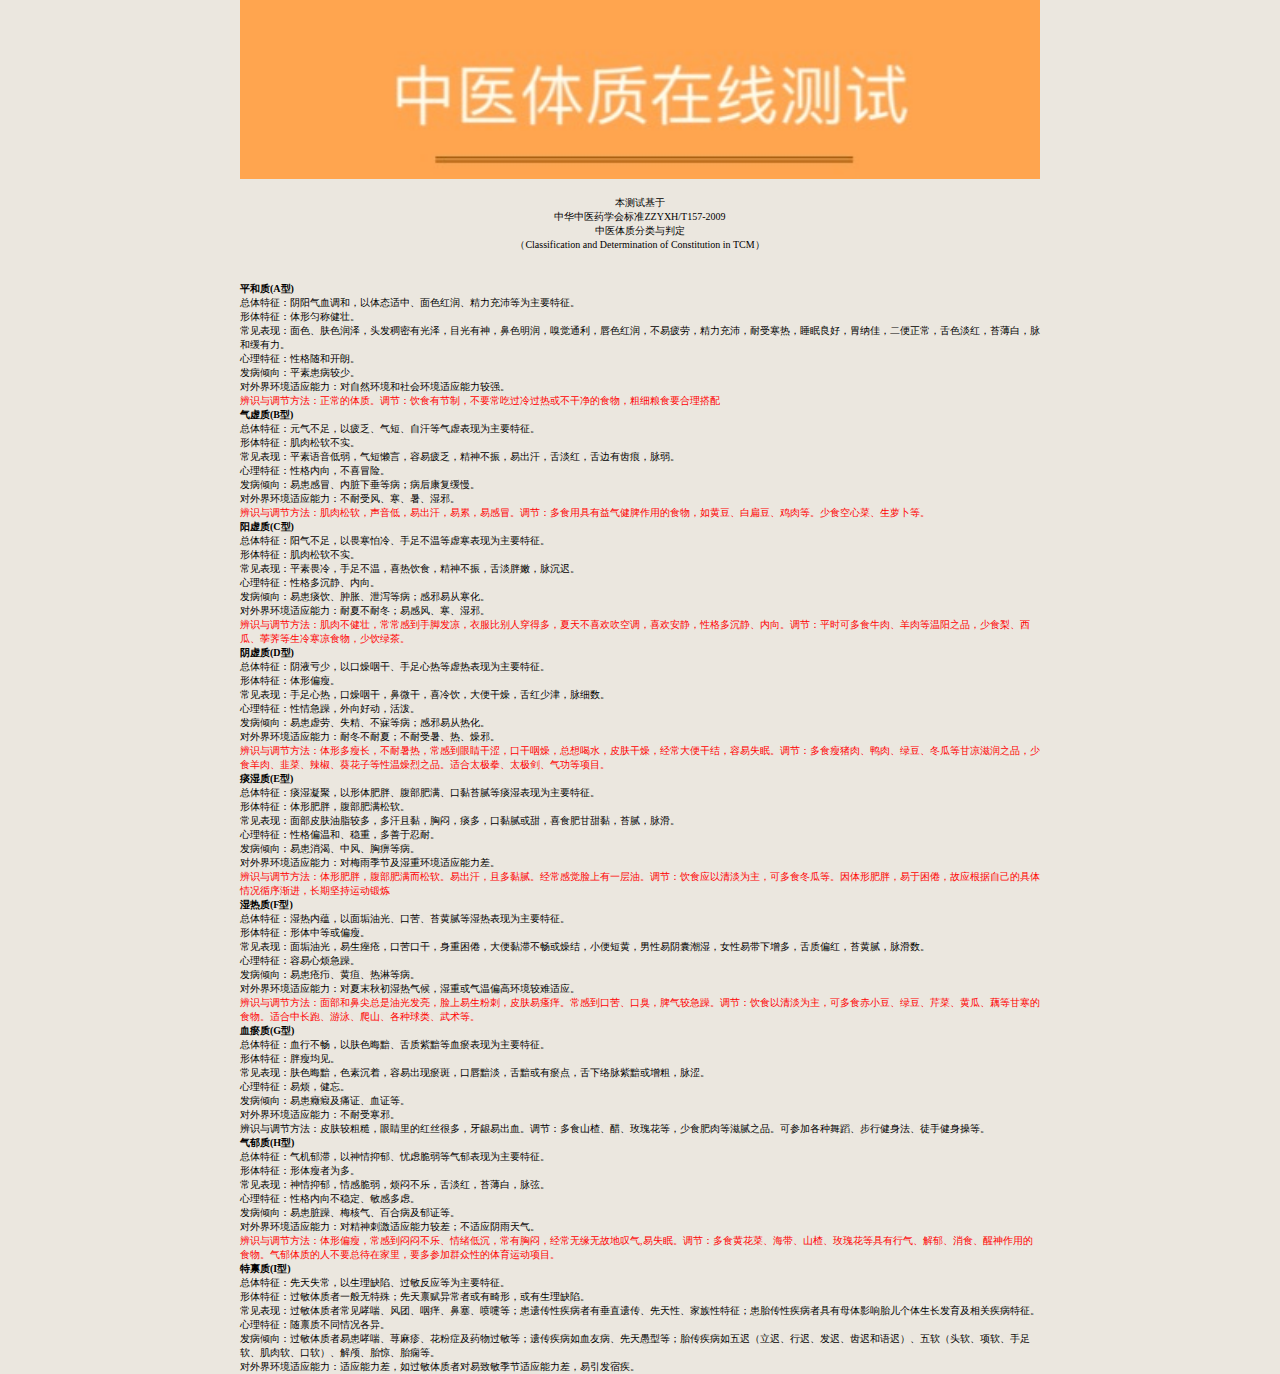
==== physical/marin.html @ 1eb84f89 "suibian" ====
<!DOCTYPE html>
<html>
	<head>
		<meta charset="UTF-8">
		<meta name="viewport" content="width=device-width,initial-scale=1.0,maximum-scale=1.0,user-scalable=0">
		<meta name="apple-mobile-web-app-capable" content="yes">
		<meta name="apple-mobile-web-app-status-bar-style" content="black">
		<title></title>
		<link rel="stylesheet" type="text/css" href="css/index.css"/>
		<script type="text/javascript" src="js/vue.js"></script>
	</head>
	<body>
		<div class="mair">
			<img src="img/logo.jpg"/ width="100%">
			<div style="margin: 15px 0; text-align: center;">本测试基于<br />
				中华中医药学会标准ZZYXH/T157-2009<br />
						中医体质分类与判定<br />
				（Classification and Determination of Constitution in TCM）</div>
			<div>
			<p v-html='items' style="font-size: 1.5rem;font-weight: bold;"></p>
			<p style="margin-top: 30px;"><strong>平和质(A型)</strong><br />
  总体特征：阴阳气血调和，以体态适中、面色红润、精力充沛等为主要特征。<br />
形体特征：体形匀称健壮。<br />
 常见表现：面色、肤色润泽，头发稠密有光泽，目光有神，鼻色明润，嗅觉通利，唇色红润，不易疲劳，精力充沛，耐受寒热，睡眠良好，胃纳佳，二便正常，舌色淡红，苔薄白，脉和缓有力。<br />
心理特征：性格随和开朗。<br />
发病倾向：平素患病较少。<br />
对外界环境适应能力：对自然环境和社会环境适应能力较强。<br />
<span>辨识与调节方法：正常的体质。调节：饮食有节制，不要常吃过冷过热或不干净的食物，粗细粮食要合理搭配</span><br />
<strong>气虚质(B型)</strong><br />
 总体特征：元气不足，以疲乏、气短、自汗等气虚表现为主要特征。<br />
形体特征：肌肉松软不实。<br />
常见表现：平素语音低弱，气短懒言，容易疲乏，精神不振，易出汗，舌淡红，舌边有齿痕，脉弱。<br />
 心理特征：性格内向，不喜冒险。<br />
发病倾向：易患感冒、内脏下垂等病；病后康复缓慢。<br />
 对外界环境适应能力：不耐受风、寒、暑、湿邪。<br />
<span>辨识与调节方法：肌肉松软，声音低，易出汗，易累，易感冒。调节：多食用具有益气健脾作用的食物，如黄豆、白扁豆、鸡肉等。少食空心菜、生萝卜等。</span><br />
<strong>阳虚质(C型)</strong><br />
 总体特征：阳气不足，以畏寒怕冷、手足不温等虚寒表现为主要特征。<br />
形体特征：肌肉松软不实。<br />
常见表现：平素畏冷，手足不温，喜热饮食，精神不振，舌淡胖嫩，脉沉迟。<br />
 心理特征：性格多沉静、内向。<br />
 发病倾向：易患痰饮、肿胀、泄泻等病；感邪易从寒化。<br />
 对外界环境适应能力：耐夏不耐冬；易感风、寒、湿邪。<br />
<span>辨识与调节方法：肌肉不健壮，常常感到手脚发凉，衣服比别人穿得多，夏天不喜欢吹空调，喜欢安静，性格多沉静、内向。调节：平时可多食牛肉、羊肉等温阳之品，少食梨、西瓜、荸荠等生冷寒凉食物，少饮绿茶。</span><br />
 <strong>阴虚质(D型)</strong> <br />
  总体特征：阴液亏少，以口燥咽干、手足心热等虚热表现为主要特征。<br />
  形体特征：体形偏瘦。<br />
  常见表现：手足心热，口燥咽干，鼻微干，喜冷饮，大便干燥，舌红少津，脉细数。<br />
 心理特征：性情急躁，外向好动，活泼。<br />
  发病倾向：易患虚劳、失精、不寐等病；感邪易从热化。<br />
  对外界环境适应能力：耐冬不耐夏；不耐受暑、热、燥邪。<br />
<span>辨识与调节方法：体形多瘦长，不耐暑热，常感到眼睛干涩，口干咽燥，总想喝水，皮肤干燥，经常大便干结，容易失眠。调节：多食瘦猪肉、鸭肉、绿豆、冬瓜等甘凉滋润之品，少食羊肉、韭菜、辣椒、葵花子等性温燥烈之品。适合太极拳、太极剑、气功等项目。</span><br />
 <strong>痰湿质(E型)</strong> <br />
总体特征：痰湿凝聚，以形体肥胖、腹部肥满、口黏苔腻等痰湿表现为主要特征。<br />
形体特征：体形肥胖，腹部肥满松软。<br />
常见表现：面部皮肤油脂较多，多汗且黏，胸闷，痰多，口黏腻或甜，喜食肥甘甜黏，苔腻，脉滑。<br />
 心理特征：性格偏温和、稳重，多善于忍耐。<br />
 发病倾向：易患消渴、中风、胸痹等病。<br />
 对外界环境适应能力：对梅雨季节及湿重环境适应能力差。<br />
<span>辨识与调节方法：体形肥胖，腹部肥满而松软。易出汗，且多黏腻。经常感觉脸上有一层油。调节：饮食应以清淡为主，可多食冬瓜等。因体形肥胖，易于困倦，故应根据自己的具体情况循序渐进，长期坚持运动锻炼</span><br />
<strong> 湿热质(F型)</strong><br />
 总体特征：湿热内蕴，以面垢油光、口苦、苔黄腻等湿热表现为主要特征。<br />
 形体特征：形体中等或偏瘦。<br />
 常见表现：面垢油光，易生痤疮，口苦口干，身重困倦，大便黏滞不畅或燥结，小便短黄，男性易阴囊潮湿，女性易带下增多，舌质偏红，苔黄腻，脉滑数。<br />
  心理特征：容易心烦急躁。<br />
 发病倾向：易患疮疖、黄疸、热淋等病。<br />
 对外界环境适应能力：对夏末秋初湿热气候，湿重或气温偏高环境较难适应。<br />
<span>辨识与调节方法：面部和鼻尖总是油光发亮，脸上易生粉刺，皮肤易瘙痒。常感到口苦、口臭，脾气较急躁。调节：饮食以清淡为主，可多食赤小豆、绿豆、芹菜、黄瓜、藕等甘寒的食物。适合中长跑、游泳、爬山、各种球类、武术等。</span><br />
<strong>血瘀质(G型)</strong><br />
总体特征：血行不畅，以肤色晦黯、舌质紫黯等血瘀表现为主要特征。<br />
形体特征：胖瘦均见。<br />
常见表现：肤色晦黯，色素沉着，容易出现瘀斑，口唇黯淡，舌黯或有瘀点，舌下络脉紫黯或增粗，脉涩。<br />
 心理特征：易烦，健忘。<br />
  发病倾向：易患癥瘕及痛证、血证等。<br />
对外界环境适应能力：不耐受寒邪。<br />
辨识与调节方法：皮肤较粗糙，眼睛里的红丝很多，牙龈易出血。调节：多食山楂、醋、玫瑰花等，少食肥肉等滋腻之品。可参加各种舞蹈、步行健身法、徒手健身操等。<br />
 <strong>气郁质(H型)</strong><br />
  总体特征：气机郁滞，以神情抑郁、忧虑脆弱等气郁表现为主要特征。<br />
 形体特征：形体瘦者为多。<br />
 常见表现：神情抑郁，情感脆弱，烦闷不乐，舌淡红，苔薄白，脉弦。<br />
 心理特征：性格内向不稳定、敏感多虑。<br />
 发病倾向：易患脏躁、梅核气、百合病及郁证等。<br />
 对外界环境适应能力：对精神刺激适应能力较差；不适应阴雨天气。<br />
<span>辨识与调节方法：体形偏瘦，常感到闷闷不乐、情绪低沉，常有胸闷，经常无缘无故地叹气,易失眠。调节：多食黄花菜、海带、山楂、玫瑰花等具有行气、解郁、消食、醒神作用的食物。气郁体质的人不要总待在家里，要多参加群众性的体育运动项目。</span><br />
 <strong>特禀质(I型)</strong> <br />
  总体特征：先天失常，以生理缺陷、过敏反应等为主要特征。<br />
 形体特征：过敏体质者一般无特殊；先天禀赋异常者或有畸形，或有生理缺陷。<br />
 常见表现：过敏体质者常见哮喘、风团、咽痒、鼻塞、喷嚏等；患遗传性疾病者有垂直遗传、先天性、家族性特征；患胎传性疾病者具有母体影响胎儿个体生长发育及相关疾病特征。<br />
 心理特征：随禀质不同情况各异。<br />
  发病倾向：过敏体质者易患哮喘、荨麻疹、花粉症及药物过敏等；遗传疾病如血友病、先天愚型等；胎传疾病如五迟（立迟、行迟、发迟、齿迟和语迟）、五软（头软、项软、手足软、肌肉软、口软）、解颅、胎惊、胎痫等。<br />
  对外界环境适应能力：适应能力差，如过敏体质者对易致敏季节适应能力差，易引发宿疾。
</p>
		</div>
	</body>
	<script type="text/javascript">
		
		const itemStorage = {
	      fetch: function () { // 获取本地数据
	         return localStorage.getItem('lastname');
		      }
		   }
			
		var vm=new Vue({
			el:'.mair',
			data:{
				items: itemStorage.fetch(),
			}
		})
	</script>
</html>
---- physical/css/index.css ----
* { margin: 0; padding: 0;}
html{font-size: 62.5% !important;}
li {list-style: none;}
body{background: #ebe7df ;}

.mair{width: 800px;;margin: 0 auto;}
.mair>div {width: 100%}
.mair div>div{height: 30px;border: 1px solid #aaa;width: 98%;border-radius: 5px;text-indent: 0.5rem;line-height: 30px;}
.mair li label{line-height:30px;margin-top: 5px;margin-right: 5%;padding: 5px;border-radius: 6px;}
.mair li span{display: block;width: 100%;line-height: 30px;}
.mair li{border-bottom: 1px dashed #aaa;max-height:90px;padding: 5px 0;font-size: 1.5rem !important;}
.but{width: 90px;height: 30px;margin: 15px auto;}
p span{color: red;}
@media screen and (max-width: 760px){
.mair{width: 90%;;margin:0 5%;}
.but{display: block;}
}
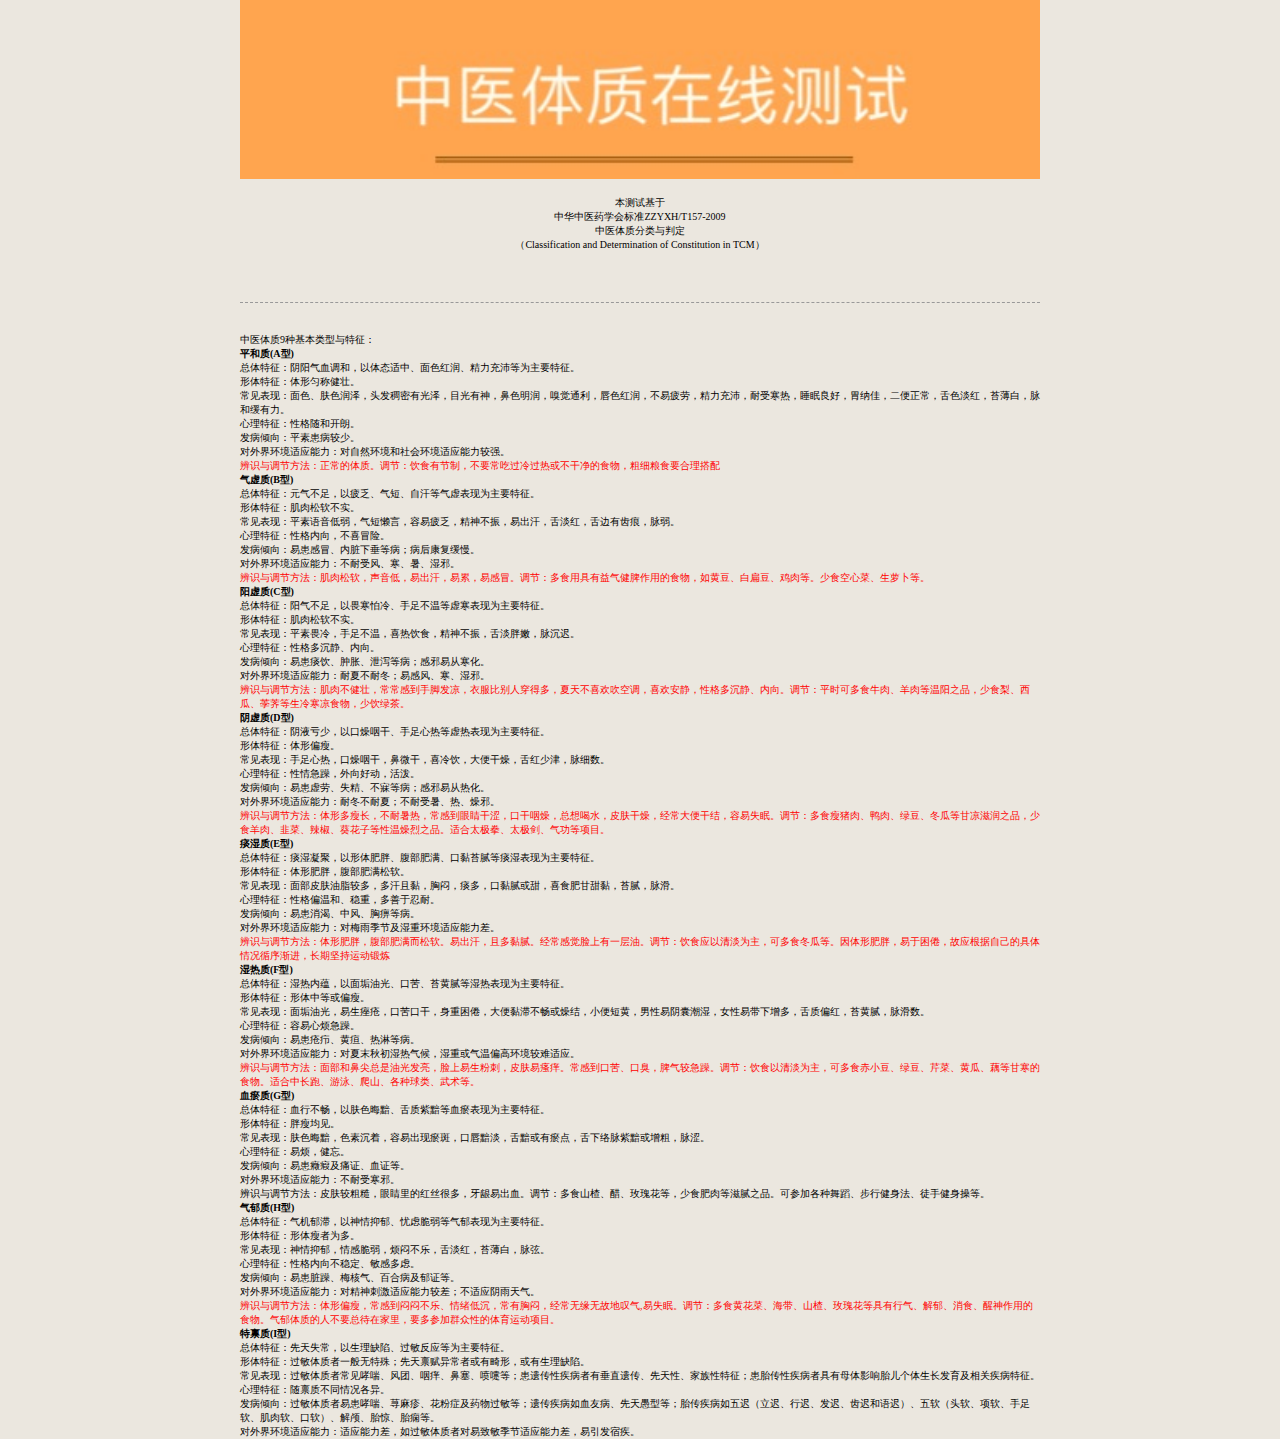
==== commit a64914f7: "313" ====
--- a/physical/marin.html
+++ b/physical/marin.html
@@ -17,8 +17,11 @@
 						中医体质分类与判定<br />
 				（Classification and Determination of Constitution in TCM）</div>
 			<div>
-			<p v-html='items' style="font-size: 1.5rem;font-weight: bold;"></p>
-			<p style="margin-top: 30px;"><strong>平和质(A型)</strong><br />
+			<p v-html='items' style="font-size:2rem;font-weight: bold;"></p>
+			<p style="margin-top: 50px;border-top: dashed #999 1px;padding-top: 30px;">
+				
+				中医体质9种基本类型与特征：<br />
+				<strong>平和质(A型)</strong><br />
   总体特征：阴阳气血调和，以体态适中、面色红润、精力充沛等为主要特征。<br />
 形体特征：体形匀称健壮。<br />
  常见表现：面色、肤色润泽，头发稠密有光泽，目光有神，鼻色明润，嗅觉通利，唇色红润，不易疲劳，精力充沛，耐受寒热，睡眠良好，胃纳佳，二便正常，舌色淡红，苔薄白，脉和缓有力。<br />
@@ -91,12 +94,15 @@
   对外界环境适应能力：适应能力差，如过敏体质者对易致敏季节适应能力差，易引发宿疾。
 </p>
 		</div>
+	</div>	
 	</body>
-	<script type="text/javascript">
-		
+	
+</html>
+
+<script type="text/javascript">
 		const itemStorage = {
 	      fetch: function () { // 获取本地数据
-	         return localStorage.getItem('lastname');
+	         return localStorage.getItem('last');
 		      }
 		   }
 			
@@ -106,5 +112,4 @@
 				items: itemStorage.fetch(),
 			}
 		})
-	</script>
-</html>
+</script>
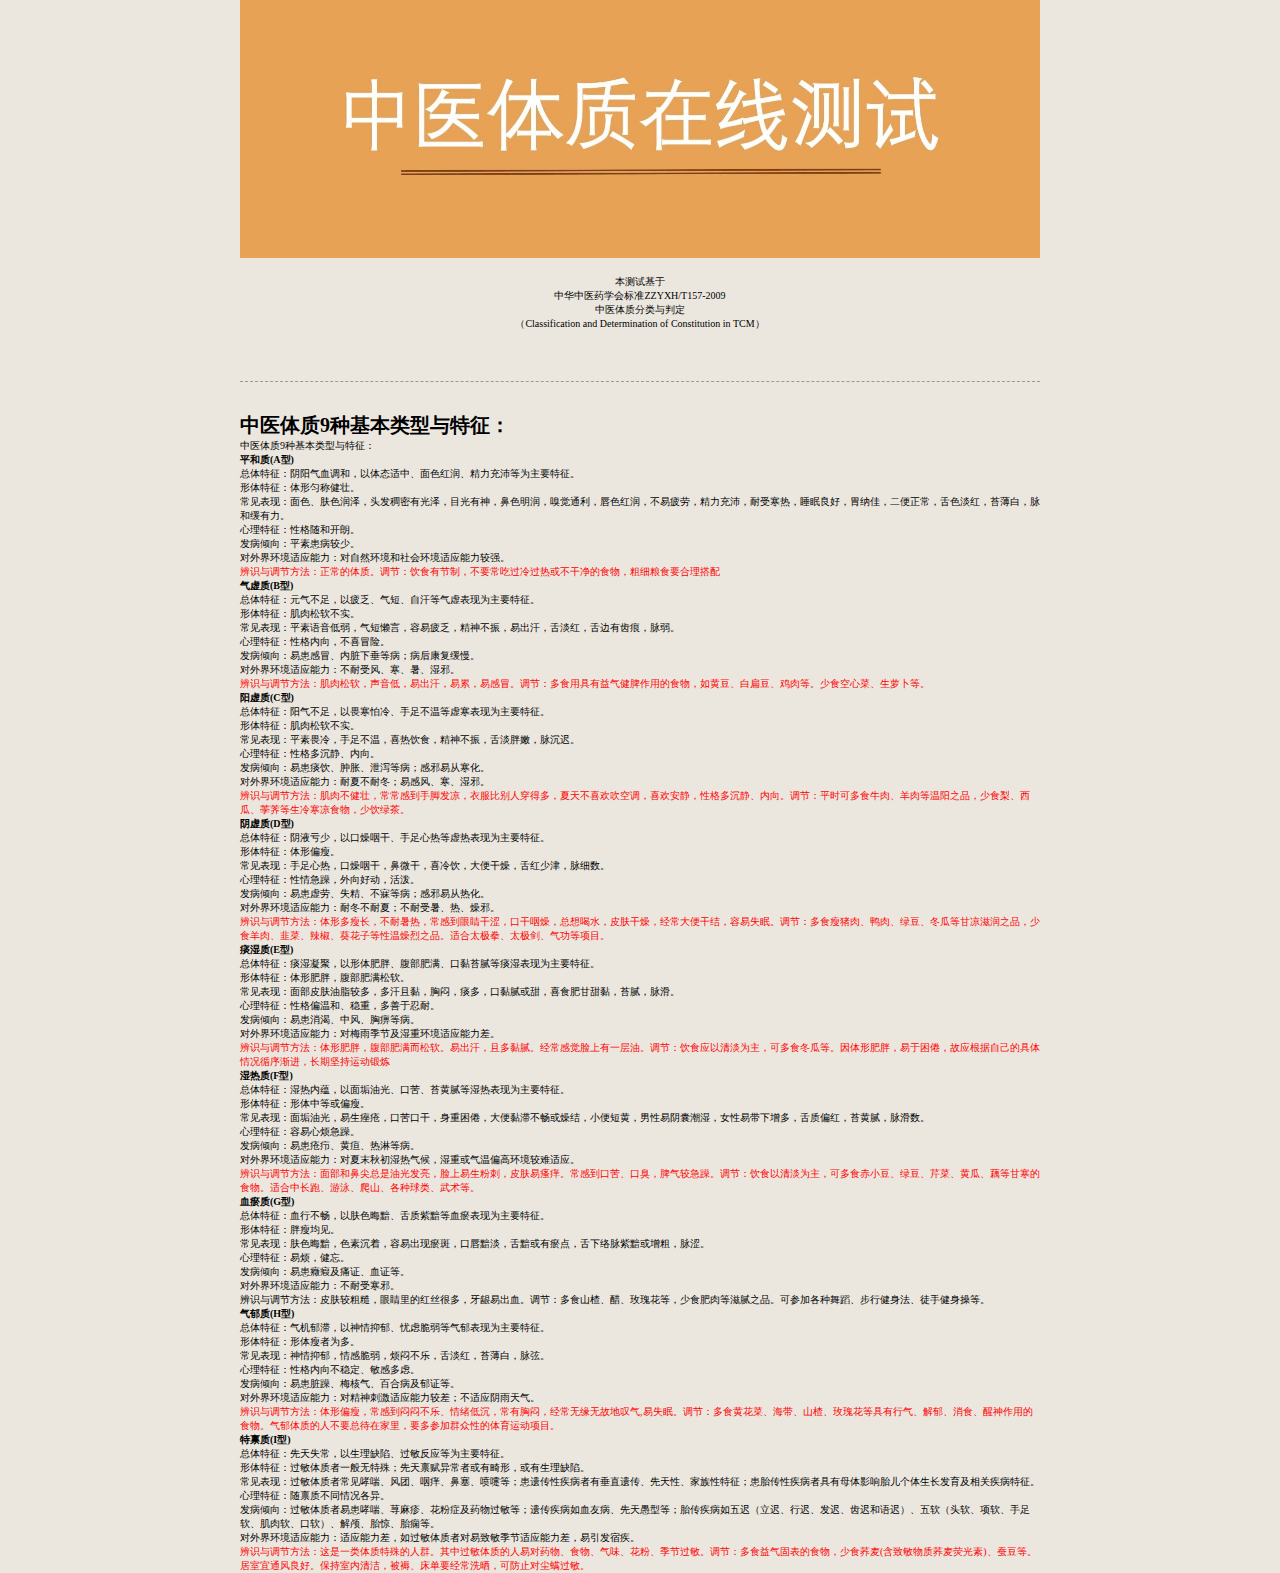
==== commit 0ae48e75: "1" ====
--- a/physical/marin.html
+++ b/physical/marin.html
@@ -18,7 +18,8 @@
 				（Classification and Determination of Constitution in TCM）</div>
 			<div>
 			<p v-html='items' style="font-size:2rem;font-weight: bold;"></p>
-			<p style="margin-top: 50px;border-top: dashed #999 1px;padding-top: 30px;">
+			<p style="font-size:2rem;font-weight: bold;margin-top: 50px;border-top: dashed #999 1px;padding-top: 30px;">中医体质9种基本类型与特征：<br /></p>
+			<p >
 				
 				中医体质9种基本类型与特征：<br />
 				<strong>平和质(A型)</strong><br />
@@ -91,7 +92,8 @@
  常见表现：过敏体质者常见哮喘、风团、咽痒、鼻塞、喷嚏等；患遗传性疾病者有垂直遗传、先天性、家族性特征；患胎传性疾病者具有母体影响胎儿个体生长发育及相关疾病特征。<br />
  心理特征：随禀质不同情况各异。<br />
   发病倾向：过敏体质者易患哮喘、荨麻疹、花粉症及药物过敏等；遗传疾病如血友病、先天愚型等；胎传疾病如五迟（立迟、行迟、发迟、齿迟和语迟）、五软（头软、项软、手足软、肌肉软、口软）、解颅、胎惊、胎痫等。<br />
-  对外界环境适应能力：适应能力差，如过敏体质者对易致敏季节适应能力差，易引发宿疾。
+  对外界环境适应能力：适应能力差，如过敏体质者对易致敏季节适应能力差，易引发宿疾。<br />
+  <span>辨识与调节方法：这是一类体质特殊的人群。其中过敏体质的人易对药物、食物、气味、花粉、季节过敏。调节：多食益气固表的食物，少食荞麦(含致敏物质荞麦荧光素)、蚕豆等。居室宜通风良好。保持室内清洁，被褥、床单要经常洗晒，可防止对尘螨过敏。</span>
 </p>
 		</div>
 	</div>	
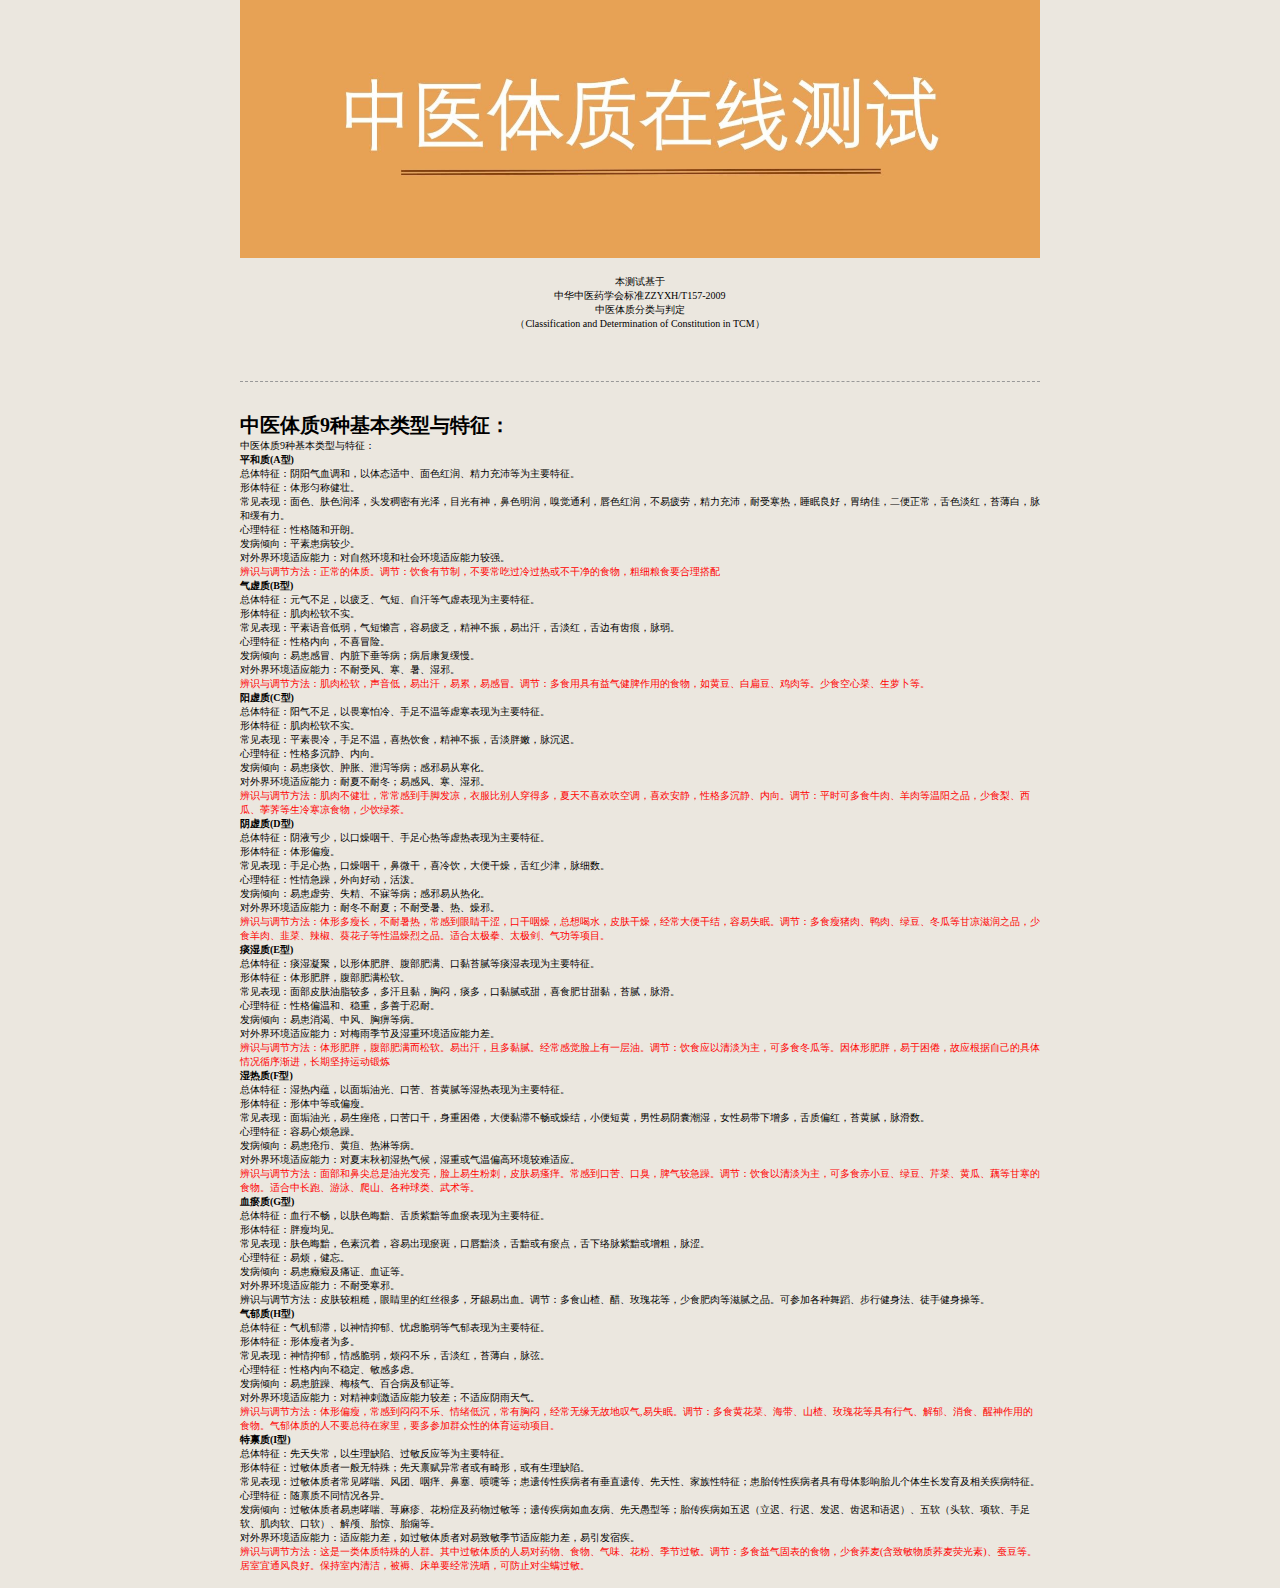
==== commit a968be46: "1" ====
--- a/physical/marin.html
+++ b/physical/marin.html
@@ -16,7 +16,7 @@
 				中华中医药学会标准ZZYXH/T157-2009<br />
 						中医体质分类与判定<br />
 				（Classification and Determination of Constitution in TCM）</div>
-			<div>
+			<div style="margin-bottom: 15px;">
 			<p v-html='items' style="font-size:2rem;font-weight: bold;"></p>
 			<p style="font-size:2rem;font-weight: bold;margin-top: 50px;border-top: dashed #999 1px;padding-top: 30px;">中医体质9种基本类型与特征：<br /></p>
 			<p >
